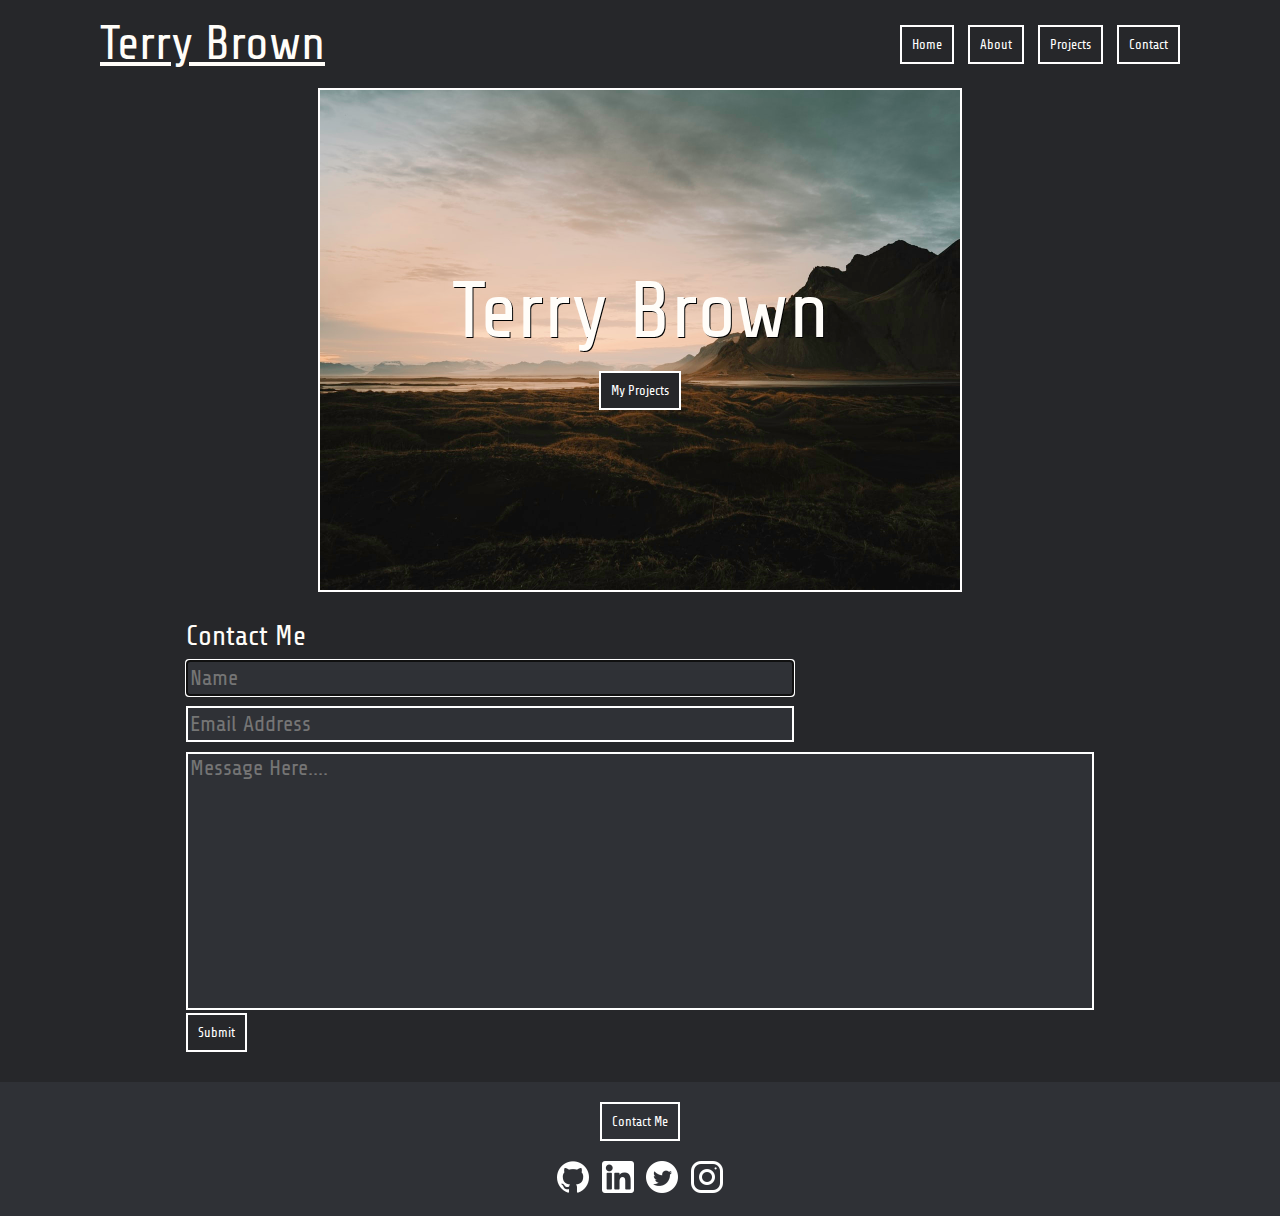
==== contact.html @ 126ced9a "Added contact page and css for contact form" ====
<!DOCTYPE html>
<html lang="en">
<head>
    <meta charset="UTF-8">
    <meta name="viewport" content="width=device-width, initial-scale=1.0">
    <link rel="stylesheet" href="style/index.css">
    <title>Terry Brown - Contact</title>
</head>
<body>
    <header>
        <h1>Terry Brown</h1>
        <nav>
            <button onclick="javascript:window.open('index.html', '_blank');">Home</button>
            <button onclick="javascript:window.open('about.html', '_blank');">About</button>
            <button onclick="javascript:window.open('projects.html', '_blank');">Projects</button>
            <button onclick="javascript:window.open('contact.html', '_blank');">Contact</button>
        </nav>
    </header>

    <section class="splash">
        <h2>Terry Brown</h2>
        <button onclick="javascript:window.open('projects.html', '_blank');">My Projects</button>
    </section>

    <div class="featured">
       <section class="contactForm">
            <form id="contactMe" action="" method="post">
                <h3>Contact Me</h3>
                <fieldset>
                    <input placeholder="Name" type="text" tabindex="1" required autofocus>
                </fieldset>
                <fieldset>
                    <input class="email" placeholder="Email Address" type="email" tabindex="2" required>
                </fieldset>
                <fieldset>
                    <textarea placeholder="Message Here...." tabindex="5" required></textarea>
                </fieldset>
                <fieldset>
                    <button name="submit" type="submit" id="contact-submit">Submit</button>
                </fieldset>
            </form>
       </section>
    </div>

    <footer>
        <div class="links">
            <button onclick="javascript:window.open('contact.html', '_blank');">Contact Me</button>
        </div>
        <div class="socials">
            <ul>
                <li><a href="#"><img src="./images/socials/github.png" alt="Github"/></a></li>
                <li><a href="#"><img src="./images/socials/linkedin.png" alt="LinkedIn"/></a></li>
                <li><a href="#"><img src="./images/socials/twitter.png" alt="Twitter"/></a></li>
                <li><a href="#"><img src="./images/socials/instagram.png" alt="Instagram"/></a></li>
            </ul>
        </div>
    </footer>
    
</body>
</html>
---- style/index.css ----
/*
Import Fonts
*/
@import url('https://fonts.googleapis.com/css2?family=Share+Tech&display=swap');

/*
CSS RESET
*/
html, body, div, span, applet, object, iframe,
h1, h2, h3, h4, h5, h6, p, blockquote, pre,
a, abbr, acronym, address, big, cite, code,
del, dfn, em, img, ins, kbd, q, s, samp,
small, strike, strong, sub, sup, tt, var,
b, u, i, center,
dl, dt, dd, ol, ul, li,
fieldset, form, label, legend,
table, caption, tbody, tfoot, thead, tr, th, td,
article, aside, canvas, details, embed,
figure, figcaption, footer, header, hgroup, 
menu, nav, output, ruby, section, summary,
time, mark, audio, video {
    margin: 0;
    padding: 0;
    border: 0;
    font-size: 100%;
    font: inherit;
    vertical-align: baseline;
}
/* HTML5 display-role reset for older browsers */
article, aside, details, figcaption, figure, 
footer, header, hgroup, menu, nav, section {
    display: block;
}
body {
    line-height: 1;
}
ol, ul {
    list-style: none;
}
blockquote, q {
    quotes: none;
}
blockquote:before, blockquote:after,
q:before, q:after {
    content: '';
    content: none;
}
table {
    border-collapse: collapse;
    border-spacing: 0;
}
/*
Custom CSS
*/
*{
    font-family: 'Share Tech', sans-serif;
}
body{
    font-family: 'Share Tech', sans-serif;
    color:#fffdf9;
    background-color: #26272a;
    box-sizing: border-box;
}
/*
Header
*/
header{
    display: flex;
    justify-content: center;
    align-items: center;
    margin: 20px 100px 20px 100px
}
header nav{
    margin-left:auto;
}
header h1{
    font-size: 3rem;
    text-decoration: underline;
}
button{    
    background-color: #26272a;
    border: 2px solid white;
    padding: 10px;
    color:white;
}
nav button{
    margin-left:10px;
}
button:hover{
    background-color: #615cc0;
}
/*
Splash image
*/
section.splash{
    display:flex;
    flex-direction: column;
    align-items: center;
    justify-content: center;
    text-align:center;
    width: 50%;
    height: 500px;
    background:url(/images/projects/splash.jfif) 0 20%/cover no-repeat;
    margin: auto;
    border: 2px solid white;
}
section.splash h2{
    font-size:5rem;
    text-shadow: 1px 1px black;
}
section.splash button{
    margin-top: 20px;
}
/*
Main Content
*/
.featured{
    margin:auto;
    margin-top:30px;
    margin-bottom:30px;
    width:73%;
    display:flex;
    flex-wrap: wrap;
    justify-content: space-evenly;
    align-items: center;
}
/*
Project Display
*/
.project{
    display: flex;
    justify-content:flex-start;
    align-items:center;
    flex-direction: column;
    box-sizing: border-box;
    width:375px;
    height:375px;
    border: 2px solid white;
    margin-bottom:30px;
    -webkit-filter: brightness(100%);
    transition: .3s;
    
}
.project img{
    width:100%;
    height:90%;

}
.project:hover{
   background-color:#615cc0;
}
.project h2{
    margin-top: 10px;
}
/*
Footer
*/
footer{
    background-color: #2f3136;
    display:flex;
    justify-content: center;
    align-items:center;
    flex-direction: column;
}
.links{
    display: flex;
    align-items: center;
    justify-content: center;
    margin-top:20px;
}

.socials{
    margin-top:20px;
    margin-bottom:20px;
    width:15%;
}
/*
Change width based on low resolution(Phone screen) to widen spacing on social icons
*/
@media screen and (max-width: 64em) {
    .socials{
        width:70%;
    }
}
.socials ul{
    display:flex;
    justify-content: space-evenly;
}
.socials ul li{
    filter: brightness(0) invert(1);
}
.socials ul li:hover{
    filter: none;
}
.socials ul li img{
    width:32px;
    height:32px;
}
.links button{
    background-color:#2f3136;
}
.links button:hover{
    background-color: #615cc0;
}

/*
Contact Page
*/
.contactForm{
    width:80%;
    display:flex;
    justify-content: center;
}
#contactMe h3{
    margin-bottom:10px;
    font-size:28px;
}
#contactMe textarea {
	height:250px;
    width:900px;
    resize:none;
    background-color:#2f3136;
    border:2px solid white;
    font-size:22px;
    color:white;
}
#contactMe input{
    width:600px;
    height:30px;
    margin-bottom:10px;
    background-color:#2f3136;
    border:2px solid white;
    color:white;
    font-size:22px;
}
#contactMe .email{
    color:#615cc0;
}
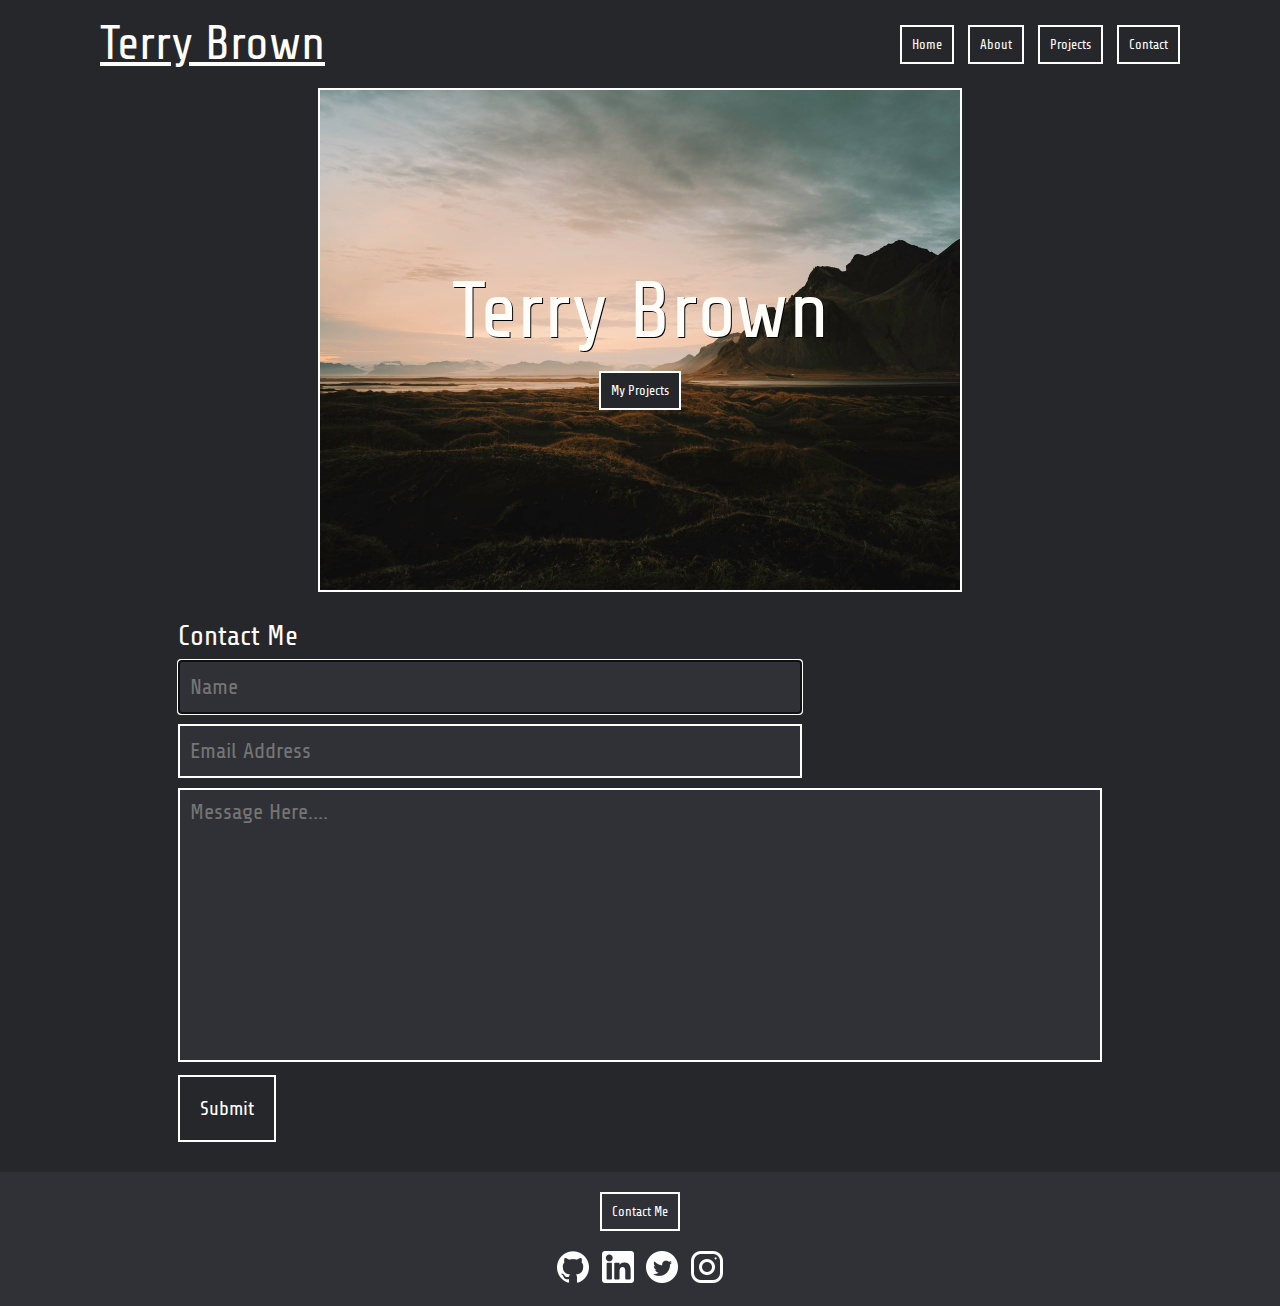
==== commit 793d2a30: "Added About me page, finished the other pages and added some more css" ====
--- a/contact.html
+++ b/contact.html
@@ -10,16 +10,16 @@
     <header>
         <h1>Terry Brown</h1>
         <nav>
-            <button onclick="javascript:window.open('index.html', '_blank');">Home</button>
-            <button onclick="javascript:window.open('about.html', '_blank');">About</button>
-            <button onclick="javascript:window.open('projects.html', '_blank');">Projects</button>
-            <button onclick="javascript:window.open('contact.html', '_blank');">Contact</button>
+            <button onclick="window.location.href='index.html'">Home</button>
+            <button onclick="window.location.href='about.html'">About</button>
+            <button onclick="window.location.href='projects.html'">Projects</button>
+            <button onclick="window.location.href='contact.html'">Contact</button>
         </nav>
     </header>
 
     <section class="splash">
         <h2>Terry Brown</h2>
-        <button onclick="javascript:window.open('projects.html', '_blank');">My Projects</button>
+        <button onclick="window.location.href='projects.html'">My Projects</button>
     </section>
 
     <div class="featured">
@@ -44,7 +44,7 @@
 
     <footer>
         <div class="links">
-            <button onclick="javascript:window.open('contact.html', '_blank');">Contact Me</button>
+            <button onclick="window.location.href='contact.html'">Contact Me</button>
         </div>
         <div class="socials">
             <ul>
--- a/style/index.css
+++ b/style/index.css
@@ -223,6 +223,7 @@
     border:2px solid white;
     font-size:22px;
     color:white;
+    padding:10px;
 }
 #contactMe input{
     width:600px;
@@ -232,7 +233,30 @@
     border:2px solid white;
     color:white;
     font-size:22px;
+    padding:10px;
 }
 #contactMe .email{
     color:#615cc0;
+}
+#contactMe button{
+    padding:20px;
+    font-size:20px;
+    margin-top:10px;
+}
+/*
+About Me CSS
+*/
+
+section.aboutMe{
+    width:60%;
+}
+section.aboutMe h2{
+    font-size:30px;
+    text-align:center;
+}
+section.aboutMe p{
+    margin-top:20px;
+}
+section.aboutMe button{
+    margin-top:20px;
 }